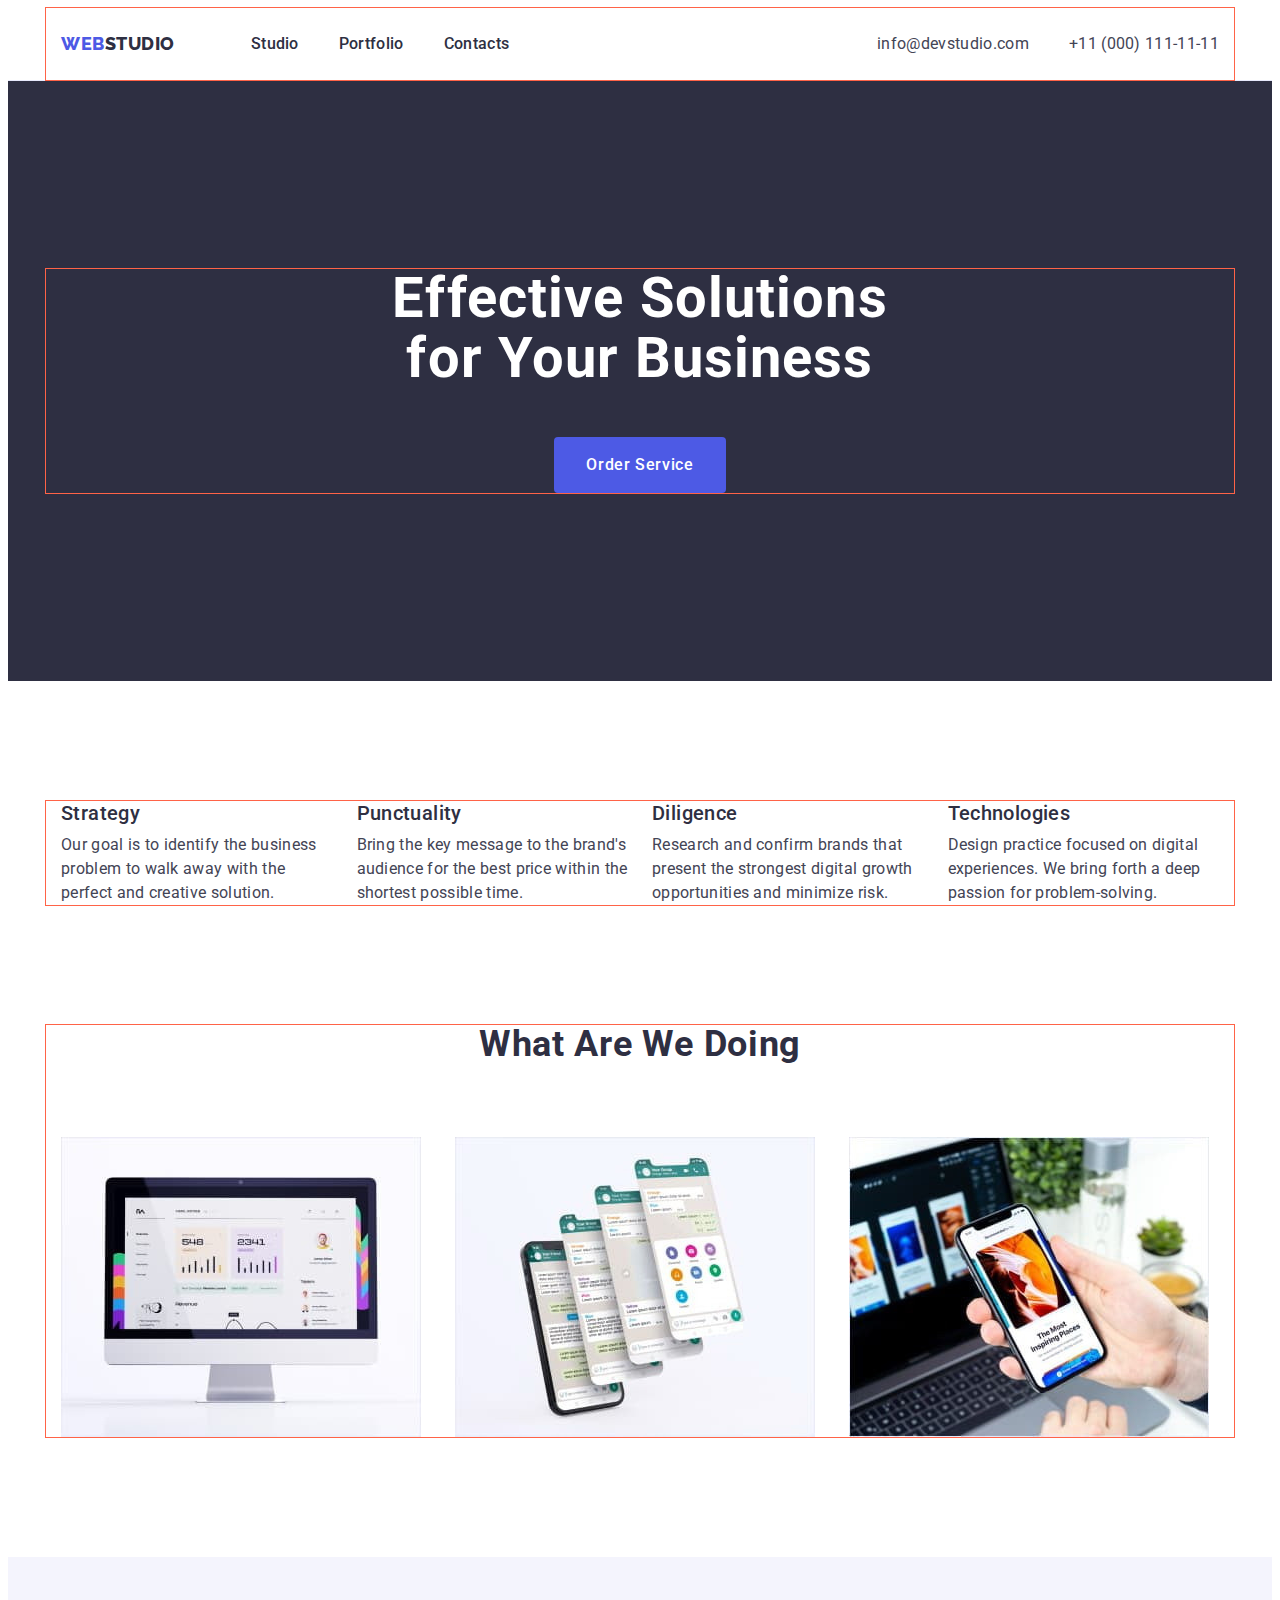
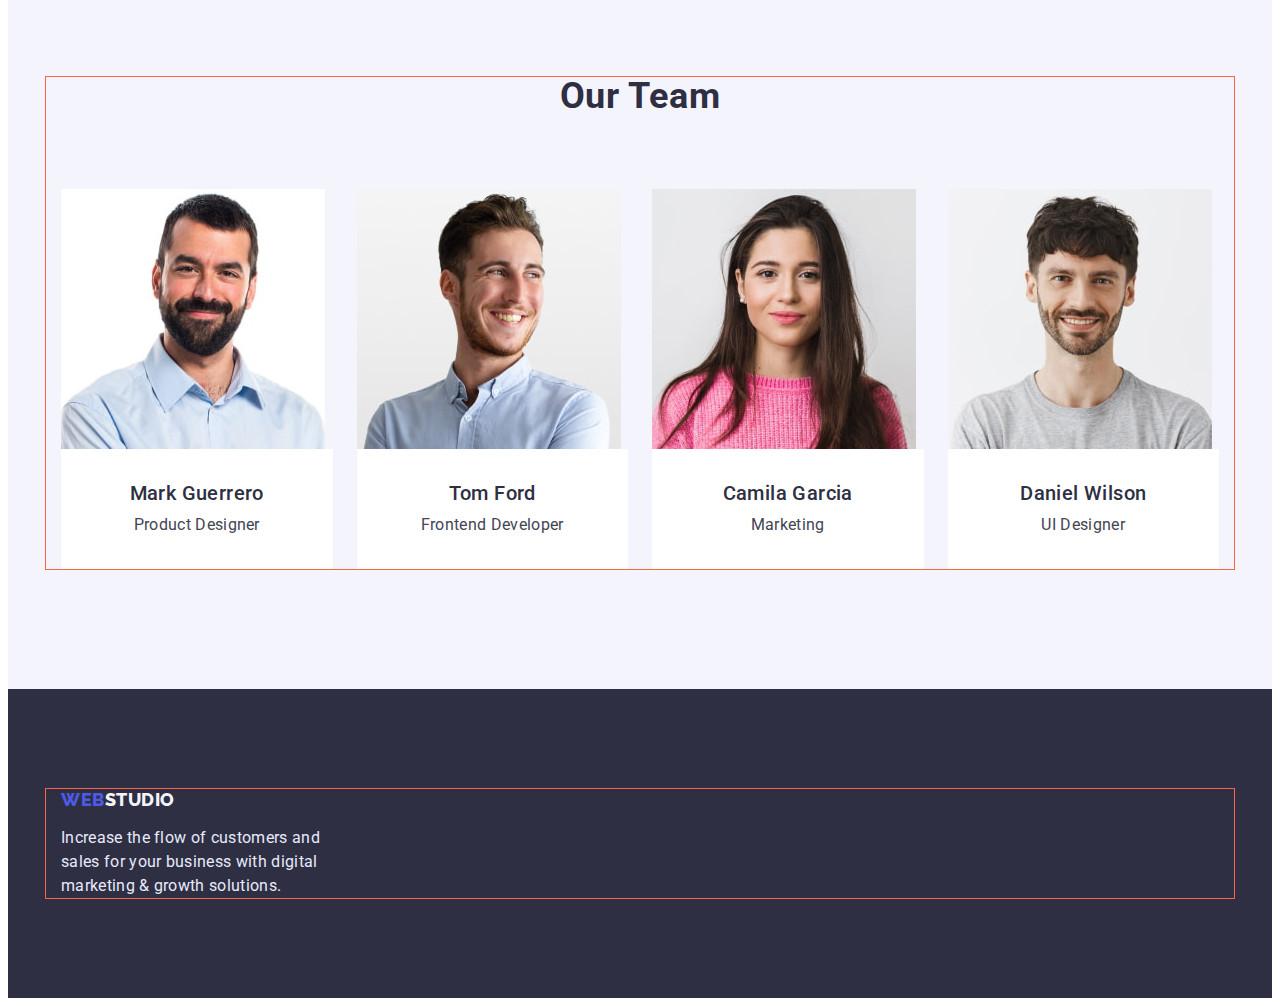
==== index.html @ 6d8f6f59 "Initial commit" ====
<!DOCTYPE html>
<html lang="en">
  <head>
    <meta charset="UTF-8" />
    <meta http-equiv="X-UA-Compatible" content="IE=edge" />
    <meta name="viewport" content="width=device-width, initial-scale=1.0" />
    <title>Web Studio</title>
    <link rel="preconnect" href="https://fonts.googleapis.com" />
    <link rel="preconnect" href="https://fonts.gstatic.com" crossorigin />
    <link
      href="https://fonts.googleapis.com/css2?family=Raleway:wght@800&family=Roboto:wght@400;500;700&display=swap"
      rel="stylesheet"
    />
    <link
      rel="stylesheet"
      href="https://cdnjs.cloudflare.com/ajax/libs/modern-normalize/1.1.0/modern-normalize.min.css"
      integrity="sha512-wpPYUAdjBVSE4KJnH1VR1HeZfpl1ub8YT/NKx4PuQ5NmX2tKuGu6U/JRp5y+Y8XG2tV+wKQpNHVUX03MfMFn9Q=="
      crossorigin="anonymous"
      referrerpolicy="no-referrer"
    />
    <link rel="stylesheet" href="./css/styles.css" />
  </head>
  <body>
    <header class="header">
      <div class="container header-container">
        <nav class="nav">
          <a class="logo link" href="./index.html"
            >Web<span class="header-logo">Studio</span>
          </a>
          <ul class="nav-list list">
            <li class="nav-list-item">
              <a class="nav-link link" href="./index.html">Studio</a>
            </li>
            <li class="nav-list-item">
              <a class="nav-link link" href="./portfolio.html">Portfolio</a>
            </li>
            <li class="nav-list-item">
              <a class="nav-link link" href="">Contacts</a>
            </li>
          </ul>
        </nav>
        <address class="contacts">
          <ul class="contacts-list list">
            <li>
              <a class="contacts-link link" href="mailto:info@devstudio.com"
                >info@devstudio.com</a
              >
            </li>
            <li>
              <a class="contacts-link link" href="tel:+110001111111"
                >+11 (000) 111-11-11</a
              >
            </li>
          </ul>
        </address>
      </div>
    </header>

    <main>
      <!-- Hero -->
      <section class="hero">
        <div class="container">
          <h1 class="hero-heading">Effective Solutions for Your Business</h1>
          <button class="hero-button" type="button">Order Service</button>
        </div>
      </section>

      <!-- About us -->
      <section class="values">
        <div class="container">
          <h2 class="values-heading visually-hidden">About us</h2>
          <ul class="values-list list">
            <li class="values-list-item">
              <h3 class="values-list-heading">Strategy</h3>
              <p class="values-list-text">
                Our goal is to identify the business problem to walk away with
                the perfect and creative solution.
              </p>
            </li>
            <li class="values-list-item">
              <h3 class="values-list-heading">Punctuality</h3>
              <p class="values-list-text">
                Bring the key message to the brand's audience for the best price
                within the shortest possible time.
              </p>
            </li>
            <li class="values-list-item">
              <h3 class="values-list-heading">Diligence</h3>
              <p class="values-list-text">
                Research and confirm brands that present the strongest digital
                growth opportunities and minimize risk.
              </p>
            </li>
            <li class="values-list-item">
              <h3 class="values-list-heading">Technologies</h3>
              <p class="values-list-text">
                Design practice focused on digital experiences. We bring forth a
                deep passion for problem-solving.
              </p>
            </li>
          </ul>
        </div>
      </section>

      <!-- What are we doing -->
      <section class="services">
        <div class="container">
          <h2 class="services-heading">What are we doing</h2>
          <ul class="services-list list">
            <li class="services-list-item">
              <img
                src="./images/img1.jpg"
                alt="desktop design"
                width="360"
                height="300"
              />
            </li>
            <li class="services-list-item">
              <img
                src="./images/img2.jpg"
                alt="mobile design"
                width="360"
                height="300"
              />
            </li>
            <li class="services-list-item">
              <img
                src="./images/img3.jpg"
                alt="desktop and mobile design"
                width="360"
                height="300"
              />
            </li>
          </ul>
        </div>
      </section>

      <!-- Our team -->
      <section class="team">
        <div class="container">
          <h2 class="team-heading">Our Team</h2>
          <ul class="team-list list">
            <li class="team-list-item">
              <img
                src="./images/team-member-1.jpg"
                alt="Mark Guerrero-Product Designer"
                width="264"
                height="260"
              />
              <div class="team-card-footer">
                <h3 class="team-list-heading">Mark Guerrero</h3>
                <p class="team-list-text">Product Designer</p>
              </div>
            </li>
            <li class="team-list-item">
              <img
                src="./images/team-member-2.jpg"
                alt="Tom Ford-Frontend Developer"
                width="264"
                height="260"
              />
              <div class="team-card-footer">
                <h3 class="team-list-heading">Tom Ford</h3>
                <p class="team-list-text">Frontend Developer</p>
              </div>
            </li>
            <li class="team-list-item">
              <img
                src="./images/team-member-3.jpg"
                alt="Camila Garcia-Marketing"
                width="264"
                height="260"
              />
              <div class="team-card-footer">
                <h3 class="team-list-heading">Camila Garcia</h3>
                <p class="team-list-text">Marketing</p>
              </div>
            </li>
            <li class="team-list-item">
              <img
                src="./images/team-member-4.jpg"
                alt="Daniel Wilson-UI Designer"
                width="264"
                height="260"
              />
              <div class="team-card-footer">
                <h3 class="team-list-heading">Daniel Wilson</h3>
                <p class="team-list-text">UI Designer</p>
              </div>
            </li>
          </ul>
        </div>
      </section>
    </main>

    <footer class="footer">
      <div class="container">
        <a class="logo link" href="./index.html"
          >Web<span class="footer-logo">Studio</span>
        </a>
        <p class="footer-text">
          Increase the flow of customers and sales for your business with
          digital marketing & growth solutions.
        </p>
      </div>
    </footer>
  </body>
</html>
---- css/styles.css ----
:root {
  --primary-text-color: #434455;
  --secondary-text-color: #2e2f42;
  --footer-text-color: #e7e9fc;
  --header-logo-color: #2e2f42;
  --footer-logo-color: #f4f4fd;
  --headings-color: #2e2f42;
  --brand-color: #4d5ae5;
  --primary-background-color: #ffffff;
  --secondary-background-color: #f4f4fd;
  --hero-footer-background-color: #2e2f42;
  --accent-color: #404bbf;
  --header-border-color: #e7e9fc;
  --portfolio-card-border-color: #e7e9fc;
}

p,
h1,
h2,
h3 {
  margin: 0;
}

ul {
  padding-left: 0;
  margin: 0;
}

button {
  cursor: pointer;
}

address {
  font-style: normal;
}

img {
  display: block;
  max-width: 100%;
  height: auto;
}

body {
  background-color: var(--primary-background-color);
  color: var(--primary-text-color);
  font-family: 'Roboto', sans-serif;
}

.container {
  width: 1158px;
  padding-right: 15px;
  padding-left: 15px;
  margin: 0 auto;
  outline: 1px solid tomato;
}

.list {
  list-style: none;
}

.link {
  text-decoration: none;
}

.logo {
  color: var(--brand-color);
  font-family: 'Raleway', sans-serif;
  font-weight: 800;
  font-size: 18px;
  line-height: 1.17;
  align-items: center;
  letter-spacing: 0.03em;
  text-transform: uppercase;
}

.visually-hidden {
  position: absolute;
  width: 1px;
  height: 1px;
  margin: -1px;
  border: 0;
  padding: 0;
  white-space: nowrap;
  clip-path: inset(100%);
  clip: rect(0 0 0 0);
  overflow: hidden;
}

/** ------HEADER------ */

.header {
  border-bottom: 1px solid var(--header-border-color);
}

.header-logo {
  margin-right: 76px;

  color: var(--header-logo-color);
}

.header-container {
  display: flex;
  align-items: center;
}

.nav {
  display: flex;
  align-items: center;
}

.nav-list {
  display: flex;
  gap: 40px;
}

.nav-link {
  display: block;
  padding-top: 24px;
  padding-bottom: 24px;

  color: var(--secondary-text-color);
  font-weight: 500;
  font-size: 16px;
  line-height: 1.5;
  letter-spacing: 0.02em;
}
.nav-link:hover,
.nav-link:focus {
  color: var(--accent-color);
}

.contacts {
  display: flex;
  align-items: center;
  margin-left: auto;
}

.contacts-list {
  display: flex;
  align-items: center;
  gap: 40px;
}

.contacts-link {
  display: block;
  padding-top: 24px;
  padding-bottom: 24px;

  color: var(--primary-text-color);
  font-weight: 400;
  font-size: 16px;
  line-height: 1.5;
  letter-spacing: 0.02em;
}

.contacts-link:hover,
.contacts-link:focus {
  color: var(--accent-color);
}

/** ------HERO------ */

.hero {
  padding-top: 188px;
  padding-bottom: 188px;

  background-color: var(--hero-footer-background-color);
}

.hero-heading {
  margin: 0 auto;
  max-width: 496px;
  margin-bottom: 48px;

  color: #ffffff;
  font-size: 56px;
  line-height: 1.07;
  text-align: center;
  letter-spacing: 0.02em;
}

.hero-button {
  display: block;
  margin: 0 auto;
  border: none;
  border-radius: 4px;
  padding: 16px 32px;
  min-width: 169px;

  color: #ffffff;
  background-color: var(--brand-color);
  font-family: inherit;
  font-weight: 500;
  font-size: 16px;
  line-height: 1.5;
  align-items: center;
  letter-spacing: 0.04em;
}

.hero-button:hover,
.hero-button:focus {
  background-color: var(--accent-color);
}

/** ------- What are we doing, Our team H2-HEADING------- */

.services-heading,
.team-heading {
  color: var(--headings-color);

  font-size: 36px;
  line-height: 1.11;
  text-align: center;
  letter-spacing: 0.02em;
  text-transform: capitalize;
}
/** -------ABOUT US------- */

.values {
  padding-top: 120px;
  padding-bottom: 60px;
}

.values-list {
  display: flex;
  gap: 24px;
}

.values-list-item {
  width: calc((100% - 24px * 3) / 4);
}
.values-list-heading {
  margin-bottom: 8px;

  color: var(--headings-color);
  font-weight: 500;
  font-size: 20px;
  line-height: 1.2;
  letter-spacing: 0.02em;
}
.values-list-text {
  font-size: 16px;
  line-height: 1.5;
  letter-spacing: 0.02em;
}

/** ------SERVICES------ */

.services {
  padding-top: 60px;
  padding-bottom: 120px;
}

.services-list {
  display: flex;
  align-items: center;
  gap: 24px;
}

.services-list-item {
  width: calc((100% - 24px * 2) / 3);
}

.services-heading {
  margin-bottom: 72px;
}

/** ------OUR TEAM------ */

.team {
  padding-top: 120px;
  padding-bottom: 120px;

  background-color: var(--secondary-background-color);
}

.team-list {
  display: flex;
  align-items: center;
  gap: 24px;
}

.team-list-item {
  width: calc((100% - 24px * 3) / 4);
}
.team-heading {
  margin-bottom: 72px;
}
.team-list-heading {
  margin-bottom: 8px;

  color: var(--headings-color);
  font-weight: 500;
  font-size: 20px;
  line-height: 1.2;
  text-align: center;
  letter-spacing: 0.02em;
}

.team-list-text {
  font-size: 16px;
  line-height: 1.5;
  text-align: center;
  letter-spacing: 0.02em;
}

.team-card-footer {
  padding: 32px 16px;

  background-color: var(--primary-background-color);
}

/** ------FOOTER------ */

.footer {
  padding-top: 100px;
  padding-bottom: 100px;

  background-color: var(--hero-footer-background-color);
}

.footer-logo {
  color: var(--footer-logo-color);
}

.footer-text {
  max-width: 264px;
  margin-top: 16px;

  font-size: 16px;
  line-height: 1.5;
  letter-spacing: 0.02em;

  color: var(--footer-text-color);
}

/** ------PORTFOLIO------ */

.portfolio {
  padding-top: 96px;
  padding-bottom: 120px;
}

.filter-list {
  margin-bottom: 72px;
  display: flex;
  justify-content: center;
  align-items: center;
  gap: 24px;
}

.portfolio-button {
  padding: 12px 24px;
  border-radius: 4px;

  background-color: #f4f4fd;
  border: 1px solid #e7e9fc;
  color: var(--brand-color);
  font-family: inherit;
  font-weight: 500;
  font-size: 16px;
  line-height: 1.5;
  align-items: center;
  text-align: center;
  letter-spacing: 0.04em;
}

.portfolio-button:hover,
.portfolio-button:focus {
  background-color: var(--accent-color);
  color: #ffffff;
}

.portfolio-list {
  display: flex;
  align-items: center;
  flex-wrap: wrap;
  column-gap: 24px;
  row-gap: 48px;
}

.portfolio-list-item {
  width: calc((100% - 24px * 2) / 3);
}

.portfolio-list-heading {
  margin-bottom: 8px;

  color: var(--headings-color);
  font-weight: 500;
  font-size: 20px;
  line-height: 1.2;
  letter-spacing: 0.02em;
}

.portfolio-list-text {
  color: var(--primary-text-color);
  font-size: 16px;
  line-height: 1.5;
  letter-spacing: 0.02em;
}

.card-footer {
  padding: 32px 0 32px 16px;

  border: 1px solid var(--portfolio-card-border-color);
  border-top: none;
}
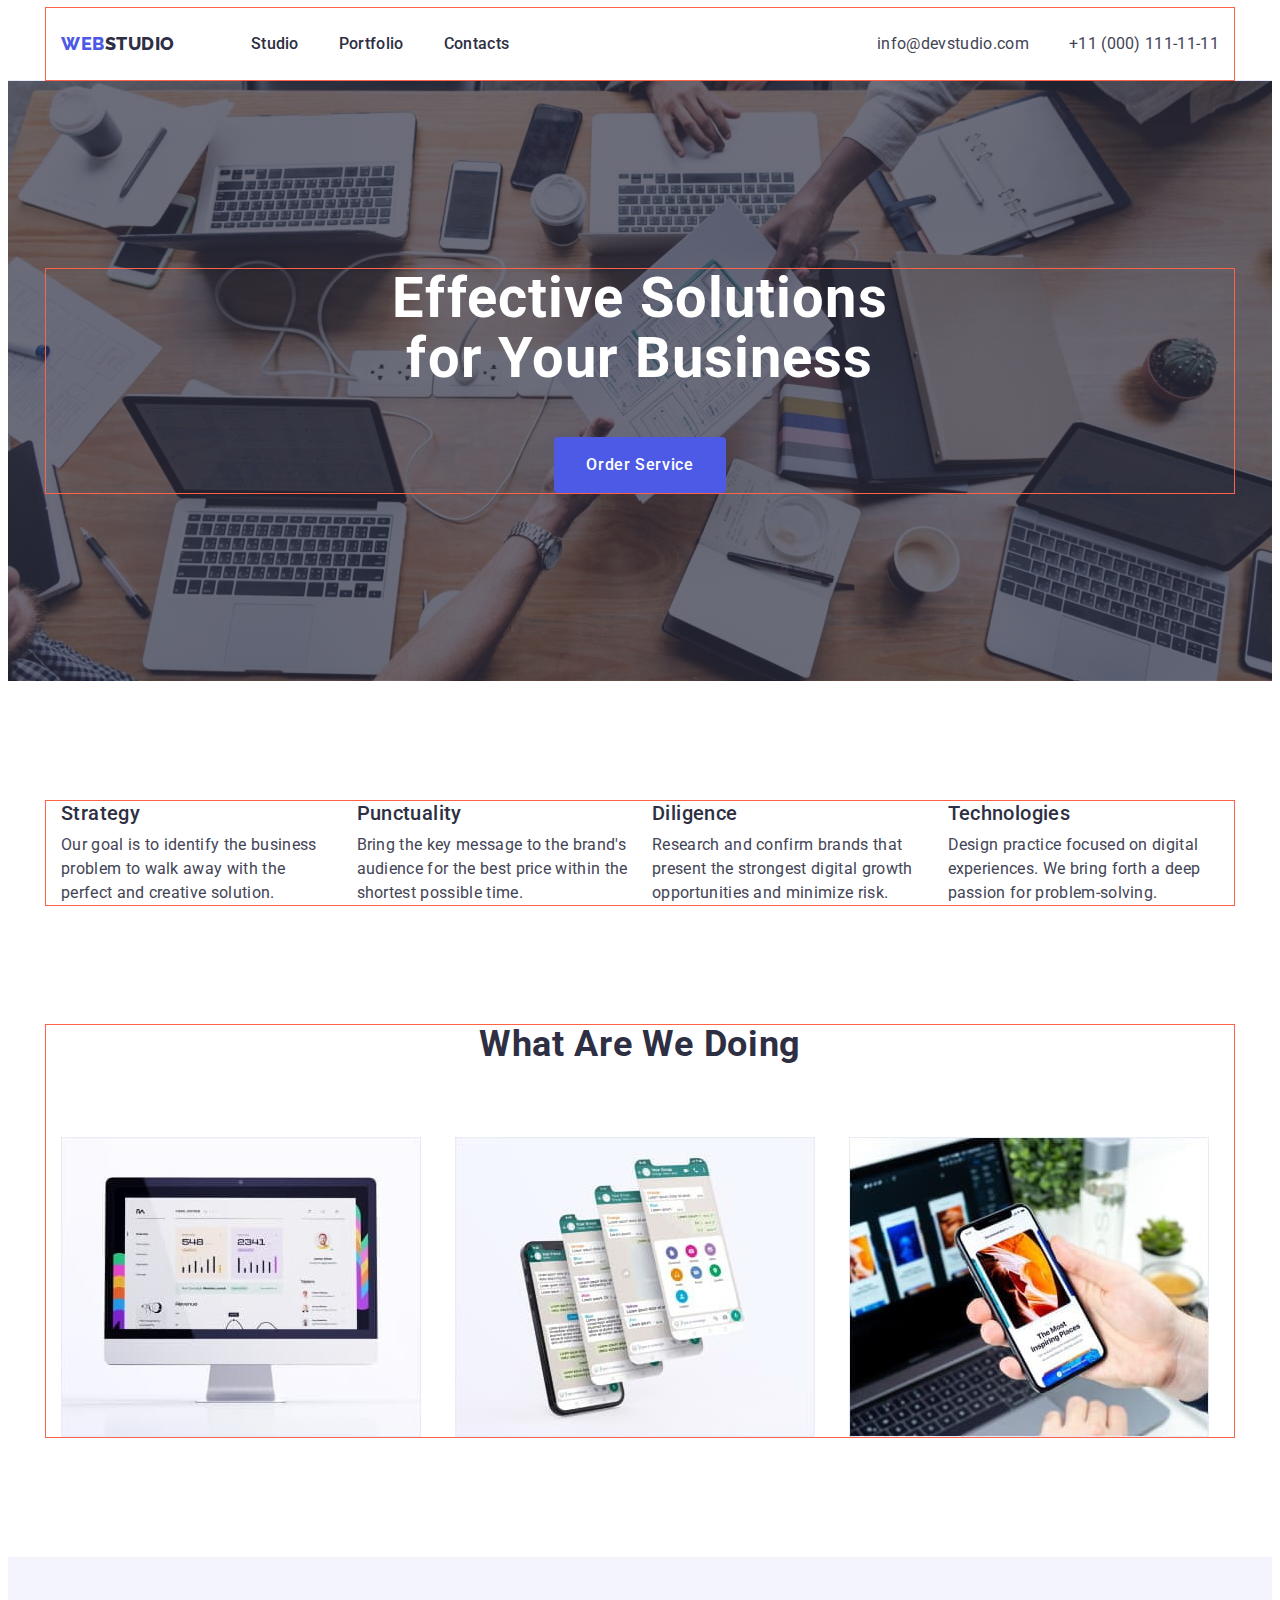
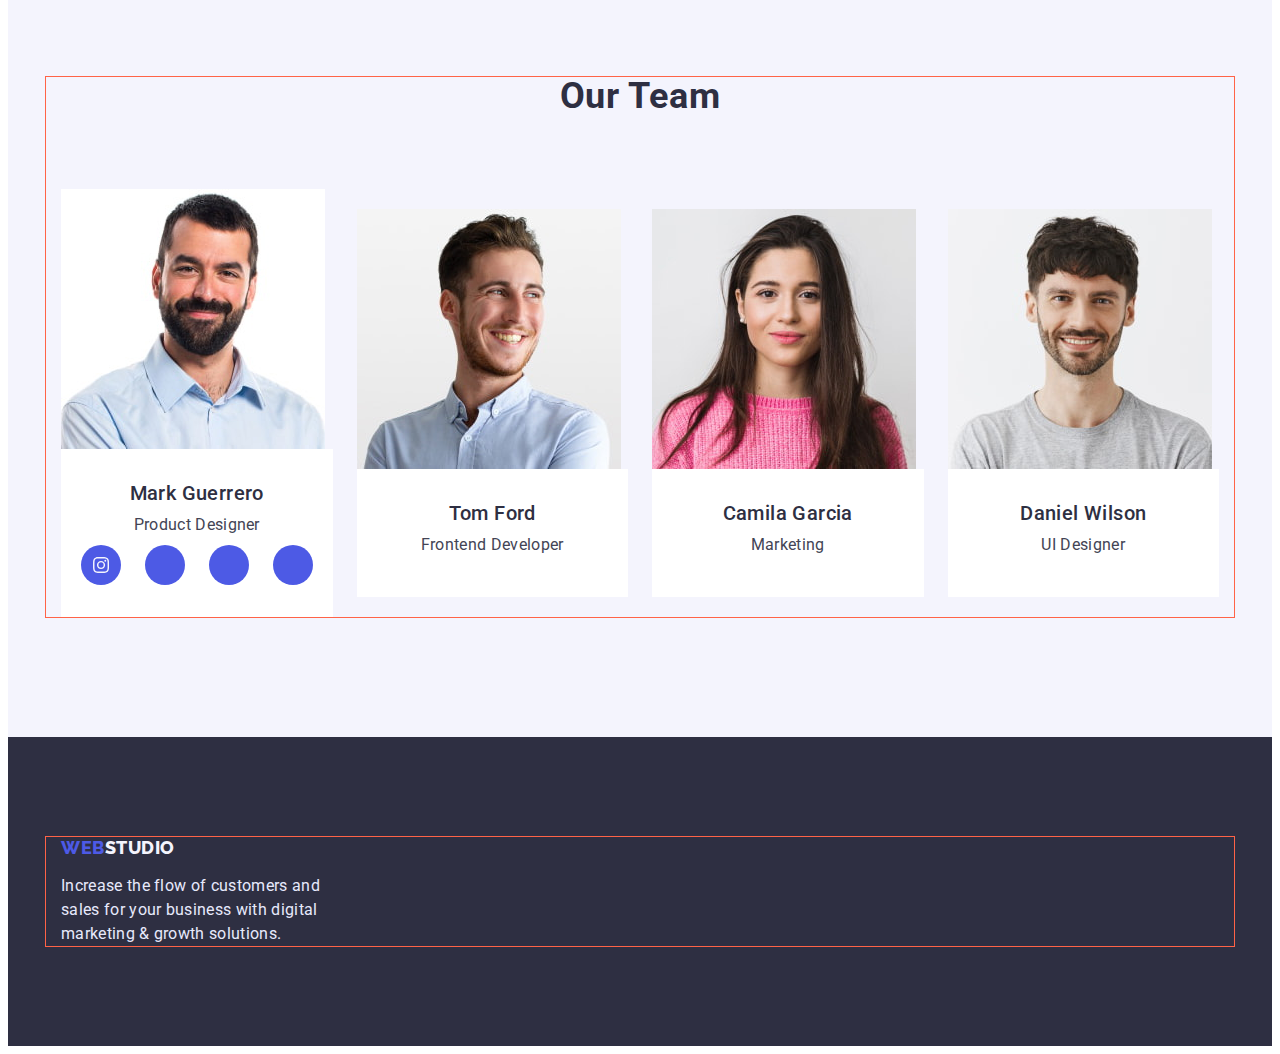
==== commit 3c401456: "Upload html&css" ====
--- a/index.html
+++ b/index.html
@@ -150,6 +150,24 @@
               <div class="team-card-footer">
                 <h3 class="team-list-heading">Mark Guerrero</h3>
                 <p class="team-list-text">Product Designer</p>
+                <ul class="team-soc-list list">
+                  <li class="team-soc-item">
+                    <a class="team-soc-link link" href="">
+                      <svg width="16" height="16" class="team-soc-icon">
+                        <use href="./images/icons.svg#icon-instagram"></use>
+                      </svg>
+                    </a>
+                  </li>
+                  <li class="team-soc-item">
+                    <a class="team-soc-link link" href=""></a>
+                  </li>
+                  <li class="team-soc-item">
+                    <a class="team-soc-link link" href=""></a>
+                  </li>
+                  <li class="team-soc-item">
+                    <a class="team-soc-link link" href=""></a>
+                  </li>
+                </ul>
               </div>
             </li>
             <li class="team-list-item">
--- a/css/styles.css
+++ b/css/styles.css
@@ -165,6 +165,14 @@
   padding-bottom: 188px;
 
   background-color: var(--hero-footer-background-color);
+  background-image: linear-gradient(
+      rgba(46, 47, 66, 0.7),
+      rgba(46, 47, 66, 0.7)
+    ),
+    url(../images/hero-bg.jpg);
+  background-repeat: no-repeat;
+  background-position: center;
+  background-size: cover;
 }
 
 .hero-heading {
@@ -298,6 +306,8 @@
 }
 
 .team-list-text {
+  margin-bottom: 8px;
+
   font-size: 16px;
   line-height: 1.5;
   text-align: center;
@@ -308,6 +318,33 @@
   padding: 32px 16px;
 
   background-color: var(--primary-background-color);
+}
+
+.team-soc-list {
+  display: flex;
+  justify-content: center;
+  gap: 24px;
+}
+
+.team-soc-item {
+  width: 40px;
+  height: 40px;
+}
+.team-soc-link {
+  display: flex;
+  align-items: center;
+  justify-content: center;
+  width: 100%;
+  height: 100%;
+  border-radius: 50%;
+
+  background-color: #4d5ae5;
+}
+.team-soc-icon {
+  fill: #f4f4fd;
+}
+.team-soc-link:hover {
+  background-color: var(--accent-color);
 }
 
 /** ------FOOTER------ */
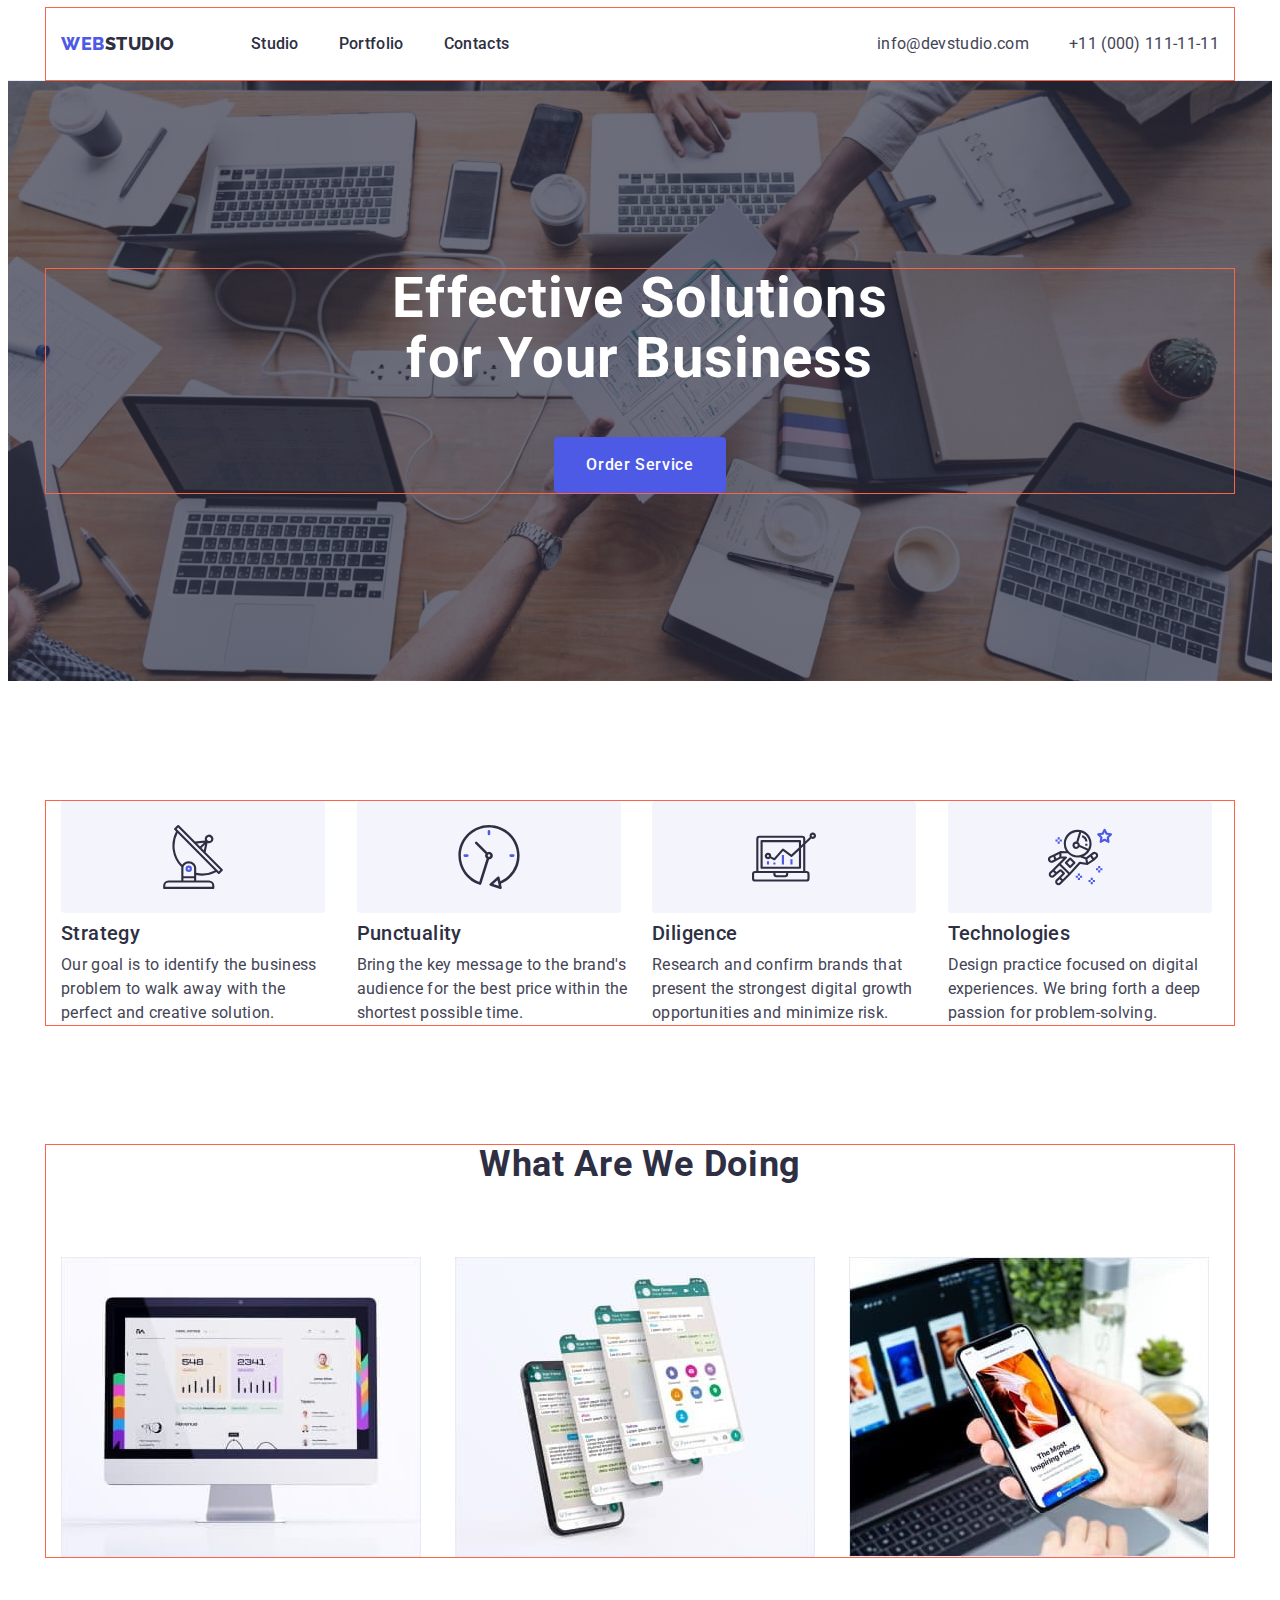
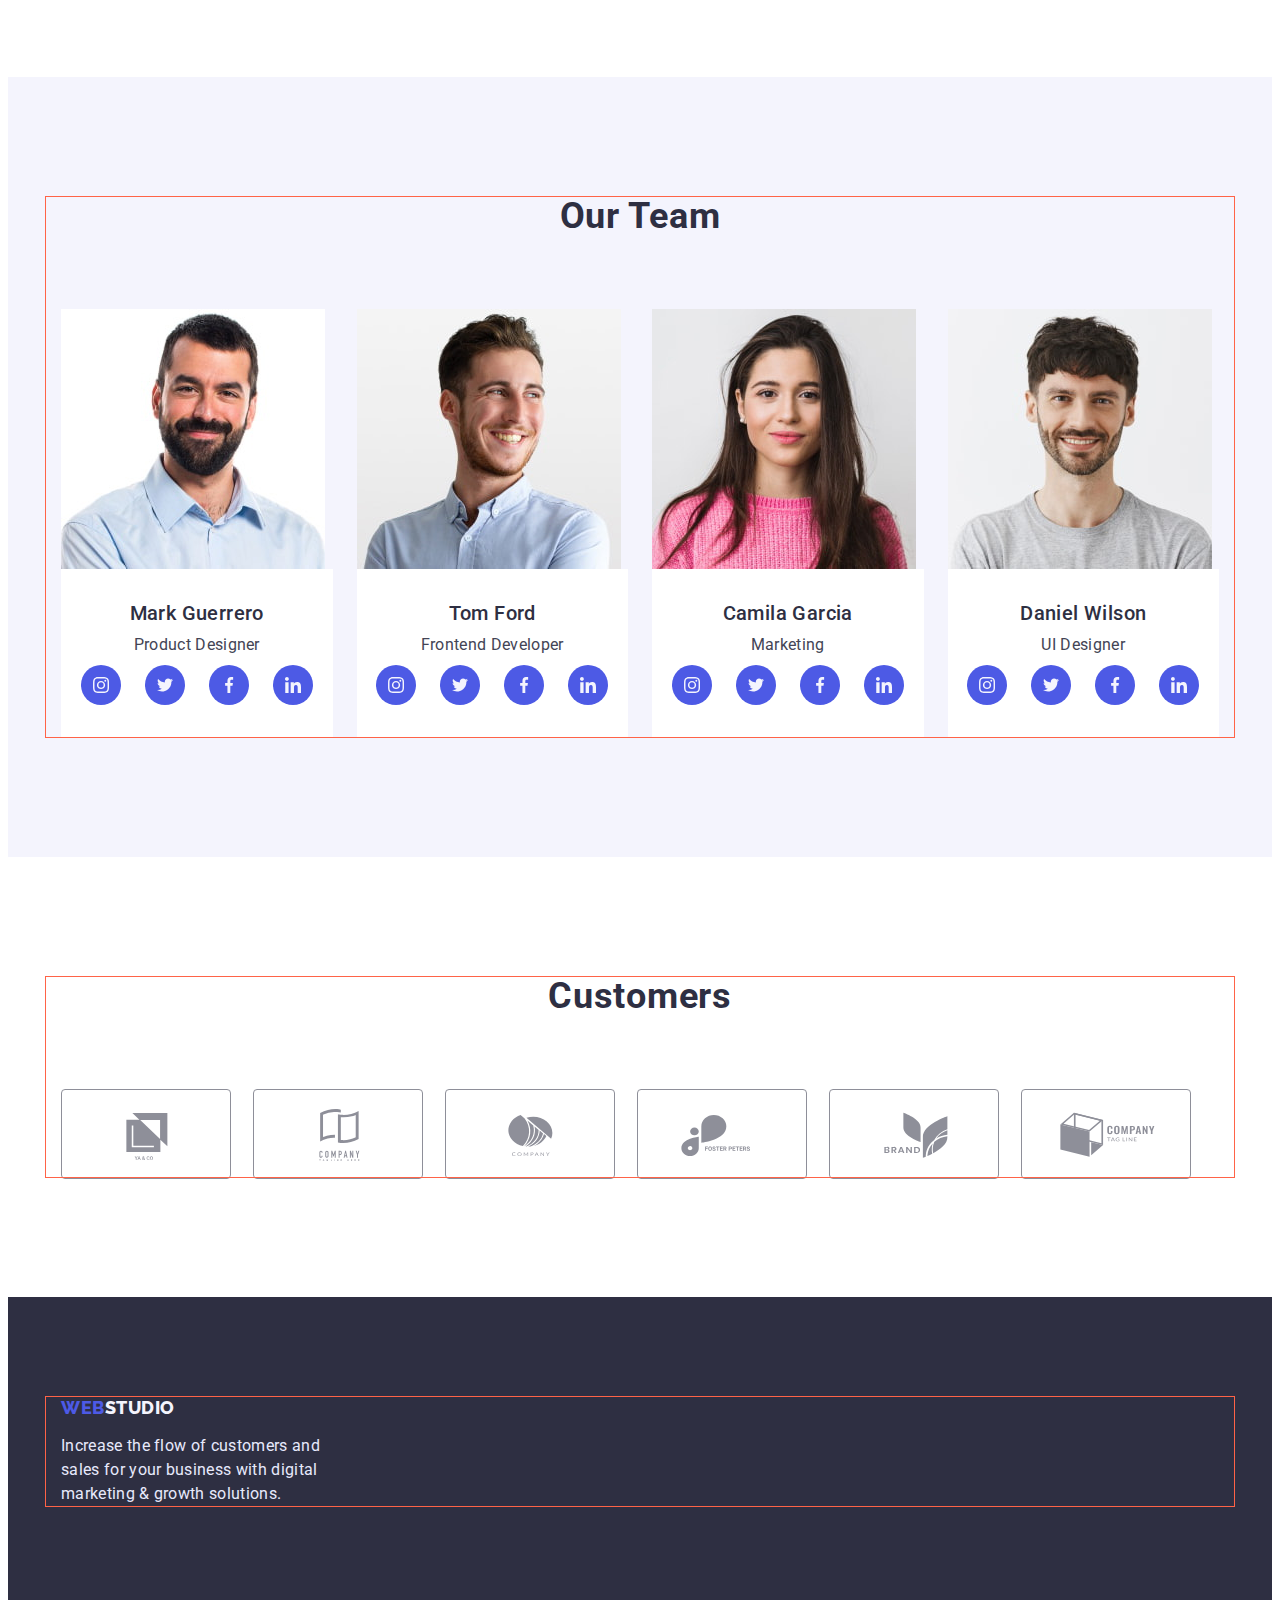
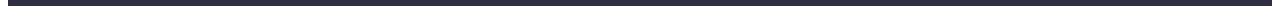
==== commit 21aa252d: "Upload html&css" ====
--- a/index.html
+++ b/index.html
@@ -71,6 +71,11 @@
           <h2 class="values-heading visually-hidden">About us</h2>
           <ul class="values-list list">
             <li class="values-list-item">
+              <div class="icon-wrap">
+                <svg width="64" height="64">
+                  <use href="./images/icons.svg#icon-values-antenna"></use>
+                </svg>
+              </div>
               <h3 class="values-list-heading">Strategy</h3>
               <p class="values-list-text">
                 Our goal is to identify the business problem to walk away with
@@ -78,6 +83,11 @@
               </p>
             </li>
             <li class="values-list-item">
+              <div class="icon-wrap">
+                <svg width="64" height="64">
+                  <use href="./images/icons.svg#icon-values-clock"></use>
+                </svg>
+              </div>
               <h3 class="values-list-heading">Punctuality</h3>
               <p class="values-list-text">
                 Bring the key message to the brand's audience for the best price
@@ -85,6 +95,11 @@
               </p>
             </li>
             <li class="values-list-item">
+              <div class="icon-wrap">
+                <svg width="64" height="64">
+                  <use href="./images/icons.svg#icon-values-diagram"></use>
+                </svg>
+              </div>
               <h3 class="values-list-heading">Diligence</h3>
               <p class="values-list-text">
                 Research and confirm brands that present the strongest digital
@@ -92,6 +107,11 @@
               </p>
             </li>
             <li class="values-list-item">
+              <div class="icon-wrap">
+                <svg width="64" height="64">
+                  <use href="./images/icons.svg#icon-values-astronaut"></use>
+                </svg>
+              </div>
               <h3 class="values-list-heading">Technologies</h3>
               <p class="values-list-text">
                 Design practice focused on digital experiences. We bring forth a
@@ -159,13 +179,25 @@
                     </a>
                   </li>
                   <li class="team-soc-item">
-                    <a class="team-soc-link link" href=""></a>
-                  </li>
-                  <li class="team-soc-item">
-                    <a class="team-soc-link link" href=""></a>
-                  </li>
-                  <li class="team-soc-item">
-                    <a class="team-soc-link link" href=""></a>
+                    <a class="team-soc-link link" href="">
+                      <svg width="16" height="16" class="team-soc-icon">
+                        <use href="./images/icons.svg#icon-twitter"></use>
+                      </svg>
+                    </a>
+                  </li>
+                  <li class="team-soc-item">
+                    <a class="team-soc-link link" href="">
+                      <svg width="16" height="16" class="team-soc-icon">
+                        <use href="./images/icons.svg#icon-facebook"></use>
+                      </svg>
+                    </a>
+                  </li>
+                  <li class="team-soc-item">
+                    <a class="team-soc-link link" href="">
+                      <svg width="16" height="16" class="team-soc-icon">
+                        <use href="./images/icons.svg#icon-linkedin"></use>
+                      </svg>
+                    </a>
                   </li>
                 </ul>
               </div>
@@ -180,6 +212,36 @@
               <div class="team-card-footer">
                 <h3 class="team-list-heading">Tom Ford</h3>
                 <p class="team-list-text">Frontend Developer</p>
+                <ul class="team-soc-list list">
+                  <li class="team-soc-item">
+                    <a class="team-soc-link link" href="">
+                      <svg width="16" height="16" class="team-soc-icon">
+                        <use href="./images/icons.svg#icon-instagram"></use>
+                      </svg>
+                    </a>
+                  </li>
+                  <li class="team-soc-item">
+                    <a class="team-soc-link link" href="">
+                      <svg width="16" height="16" class="team-soc-icon">
+                        <use href="./images/icons.svg#icon-twitter"></use>
+                      </svg>
+                    </a>
+                  </li>
+                  <li class="team-soc-item">
+                    <a class="team-soc-link link" href="">
+                      <svg width="16" height="16" class="team-soc-icon">
+                        <use href="./images/icons.svg#icon-facebook"></use>
+                      </svg>
+                    </a>
+                  </li>
+                  <li class="team-soc-item">
+                    <a class="team-soc-link link" href="">
+                      <svg width="16" height="16" class="team-soc-icon">
+                        <use href="./images/icons.svg#icon-linkedin"></use>
+                      </svg>
+                    </a>
+                  </li>
+                </ul>
               </div>
             </li>
             <li class="team-list-item">
@@ -192,6 +254,36 @@
               <div class="team-card-footer">
                 <h3 class="team-list-heading">Camila Garcia</h3>
                 <p class="team-list-text">Marketing</p>
+                <ul class="team-soc-list list">
+                  <li class="team-soc-item">
+                    <a class="team-soc-link link" href="">
+                      <svg width="16" height="16" class="team-soc-icon">
+                        <use href="./images/icons.svg#icon-instagram"></use>
+                      </svg>
+                    </a>
+                  </li>
+                  <li class="team-soc-item">
+                    <a class="team-soc-link link" href="">
+                      <svg width="16" height="16" class="team-soc-icon">
+                        <use href="./images/icons.svg#icon-twitter"></use>
+                      </svg>
+                    </a>
+                  </li>
+                  <li class="team-soc-item">
+                    <a class="team-soc-link link" href="">
+                      <svg width="16" height="16" class="team-soc-icon">
+                        <use href="./images/icons.svg#icon-facebook"></use>
+                      </svg>
+                    </a>
+                  </li>
+                  <li class="team-soc-item">
+                    <a class="team-soc-link link" href="">
+                      <svg width="16" height="16" class="team-soc-icon">
+                        <use href="./images/icons.svg#icon-linkedin"></use>
+                      </svg>
+                    </a>
+                  </li>
+                </ul>
               </div>
             </li>
             <li class="team-list-item">
@@ -204,7 +296,87 @@
               <div class="team-card-footer">
                 <h3 class="team-list-heading">Daniel Wilson</h3>
                 <p class="team-list-text">UI Designer</p>
-              </div>
+                <ul class="team-soc-list list">
+                  <li class="team-soc-item">
+                    <a class="team-soc-link link" href="">
+                      <svg width="16" height="16" class="team-soc-icon">
+                        <use href="./images/icons.svg#icon-instagram"></use>
+                      </svg>
+                    </a>
+                  </li>
+                  <li class="team-soc-item">
+                    <a class="team-soc-link link" href="">
+                      <svg width="16" height="16" class="team-soc-icon">
+                        <use href="./images/icons.svg#icon-twitter"></use>
+                      </svg>
+                    </a>
+                  </li>
+                  <li class="team-soc-item">
+                    <a class="team-soc-link link" href="">
+                      <svg width="16" height="16" class="team-soc-icon">
+                        <use href="./images/icons.svg#icon-facebook"></use>
+                      </svg>
+                    </a>
+                  </li>
+                  <li class="team-soc-item">
+                    <a class="team-soc-link link" href="">
+                      <svg width="16" height="16" class="team-soc-icon">
+                        <use href="./images/icons.svg#icon-linkedin"></use>
+                      </svg>
+                    </a>
+                  </li>
+                </ul>
+              </div>
+            </li>
+          </ul>
+        </div>
+      </section>
+      <!-- Customers -->
+      <section class="customers">
+        <div class="container">
+          <h2 class="customers-heading">Customers</h2>
+          <ul class="customers-list list">
+            <li class="customers-list-item">
+              <a class="customers-link link" href="">
+                <svg width="104" height="56" class="customers-icon">
+                  <use href="./images/icons.svg#icon-customers-logo-1"></use>
+                </svg>
+              </a>
+            </li>
+            <li class="customers-list-item">
+              <a class="customers-link link" href="">
+                <svg width="104" height="56" class="customers-icon">
+                  <use href="./images/icons.svg#icon-customers-logo-2"></use>
+                </svg>
+              </a>
+            </li>
+            <li class="customers-list-item">
+              <a class="customers-link link" href="">
+                <svg width="104" height="56" class="customers-icon">
+                  <use href="./images/icons.svg#icon-customers-logo-3"></use>
+                </svg>
+              </a>
+            </li>
+            <li class="customers-list-item">
+              <a class="customers-link link" href="">
+                <svg width="104" height="56" class="customers-icon">
+                  <use href="./images/icons.svg#icon-customers-logo-4"></use>
+                </svg>
+              </a>
+            </li>
+            <li class="customers-list-item">
+              <a class="customers-link link" href="">
+                <svg width="104" height="56" class="customers-icon">
+                  <use href="./images/icons.svg#icon-customers-logo-5"></use>
+                </svg>
+              </a>
+            </li>
+            <li class="customers-list-item">
+              <a class="customers-link link" href="">
+                <svg width="104" height="56" class="customers-icon">
+                  <use href="./images/icons.svg#icon-customers-logo-6"></use>
+                </svg>
+              </a>
             </li>
           </ul>
         </div>
--- a/css/styles.css
+++ b/css/styles.css
@@ -210,10 +210,11 @@
   background-color: var(--accent-color);
 }
 
-/** ------- What are we doing, Our team H2-HEADING------- */
+/** ------- What are we doing, Our team, Customers H2-HEADING------- */
 
 .services-heading,
-.team-heading {
+.team-heading,
+.customers-heading {
   color: var(--headings-color);
 
   font-size: 36px;
@@ -238,6 +239,7 @@
   width: calc((100% - 24px * 3) / 4);
 }
 .values-list-heading {
+  margin-top: 8px;
   margin-bottom: 8px;
 
   color: var(--headings-color);
@@ -250,6 +252,16 @@
   font-size: 16px;
   line-height: 1.5;
   letter-spacing: 0.02em;
+}
+.icon-wrap {
+  display: flex;
+  align-items: center;
+  justify-content: center;
+  width: 264px;
+  height: 112px;
+  border-radius: 4px;
+
+  background-color: #f4f4fd;
 }
 
 /** ------SERVICES------ */
@@ -340,11 +352,48 @@
 
   background-color: #4d5ae5;
 }
-.team-soc-icon {
-  fill: #f4f4fd;
-}
-.team-soc-link:hover {
+
+.team-soc-link:is(:hover, :focus) {
   background-color: var(--accent-color);
+}
+
+/**--------CUSTOMERS-------- */
+
+.customers {
+  padding-top: 120px;
+  padding-bottom: 120px;
+}
+.customers-heading {
+  margin-bottom: 72px;
+}
+
+.customers-list {
+  display: flex;
+  align-items: center;
+  gap: 24px;
+}
+
+.customers-list-item {
+  width: 168px;
+  height: 88px;
+}
+.customers-link {
+  display: flex;
+  align-items: center;
+  justify-content: center;
+  width: 168px;
+  height: 88px;
+  border: 1px solid #8e8f99;
+  border-radius: 4px;
+}
+.customers-icon {
+  fill: #8e8f99;
+}
+.customers-link:is(:hover, :focus) {
+  border-color: var(--accent-color);
+}
+.customers-link:is(:hover, :focus) .customers-icon {
+  fill: var(--accent-color);
 }
 
 /** ------FOOTER------ */
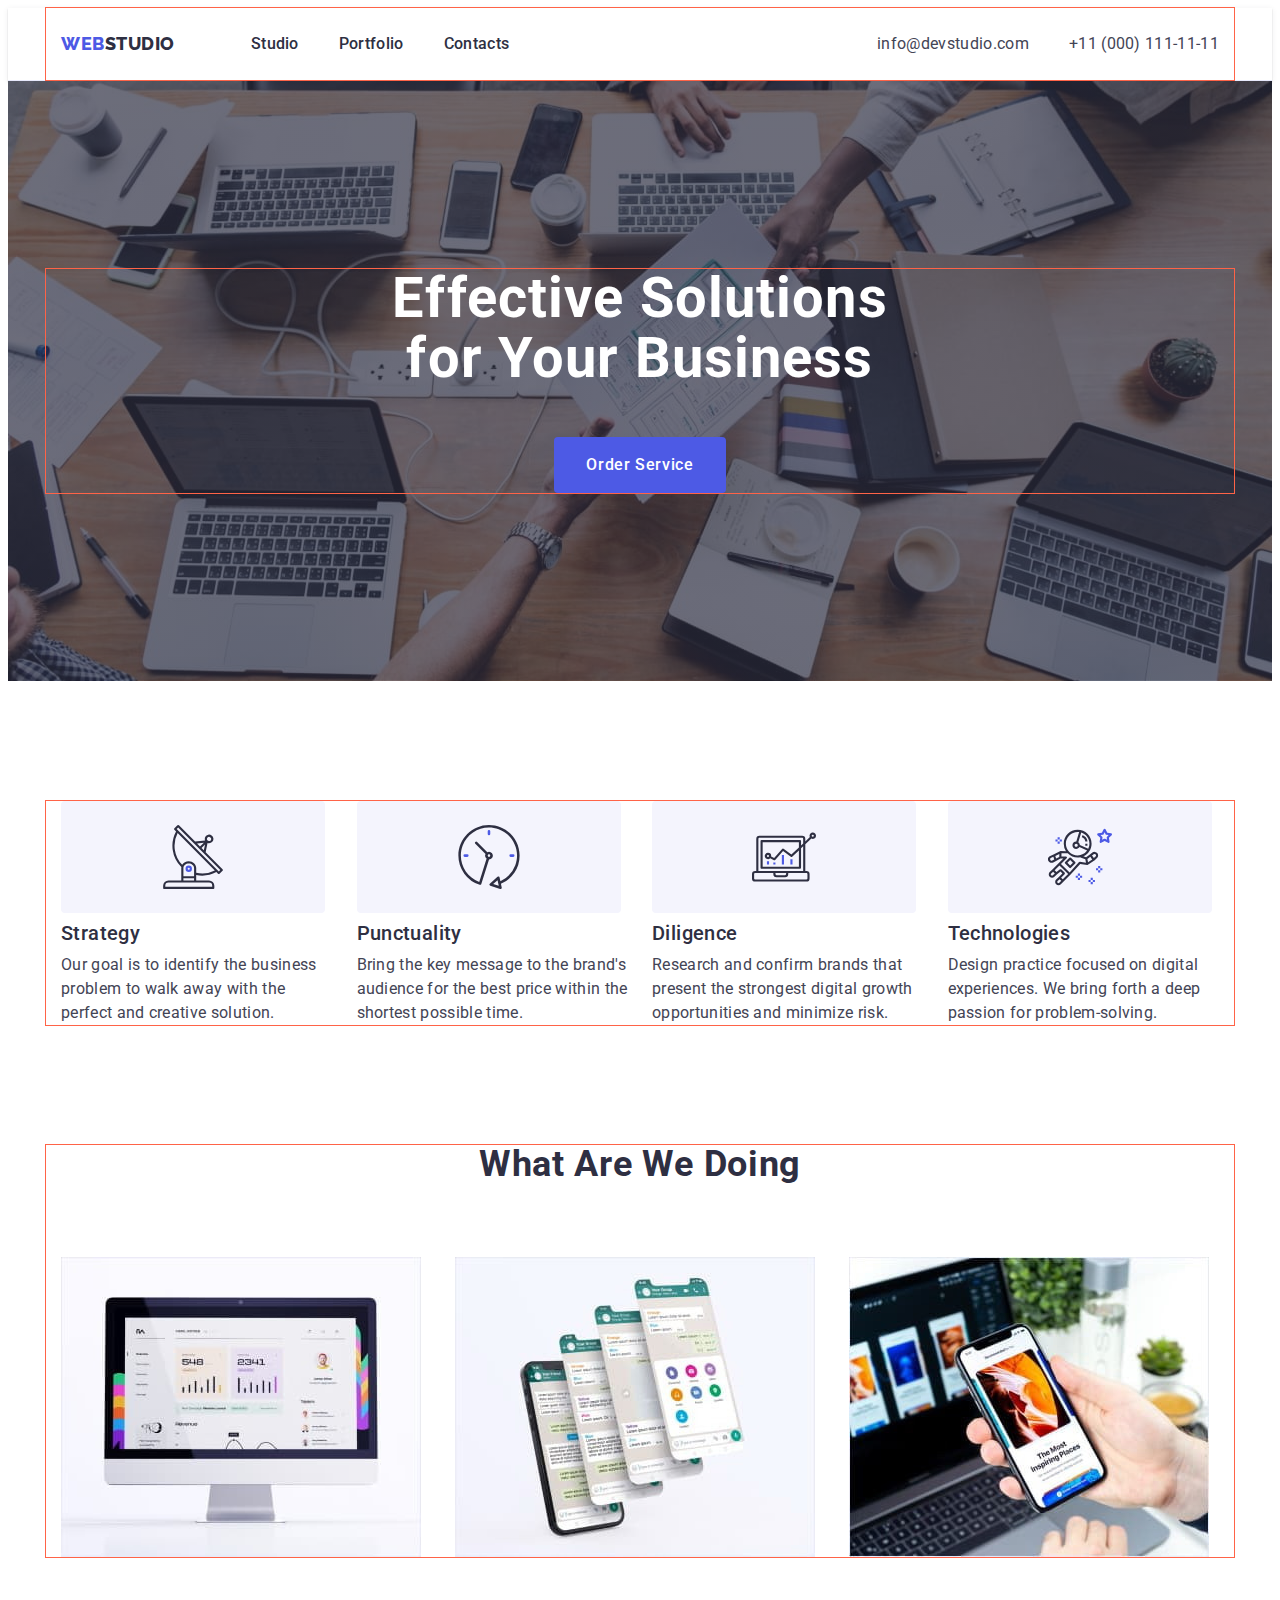
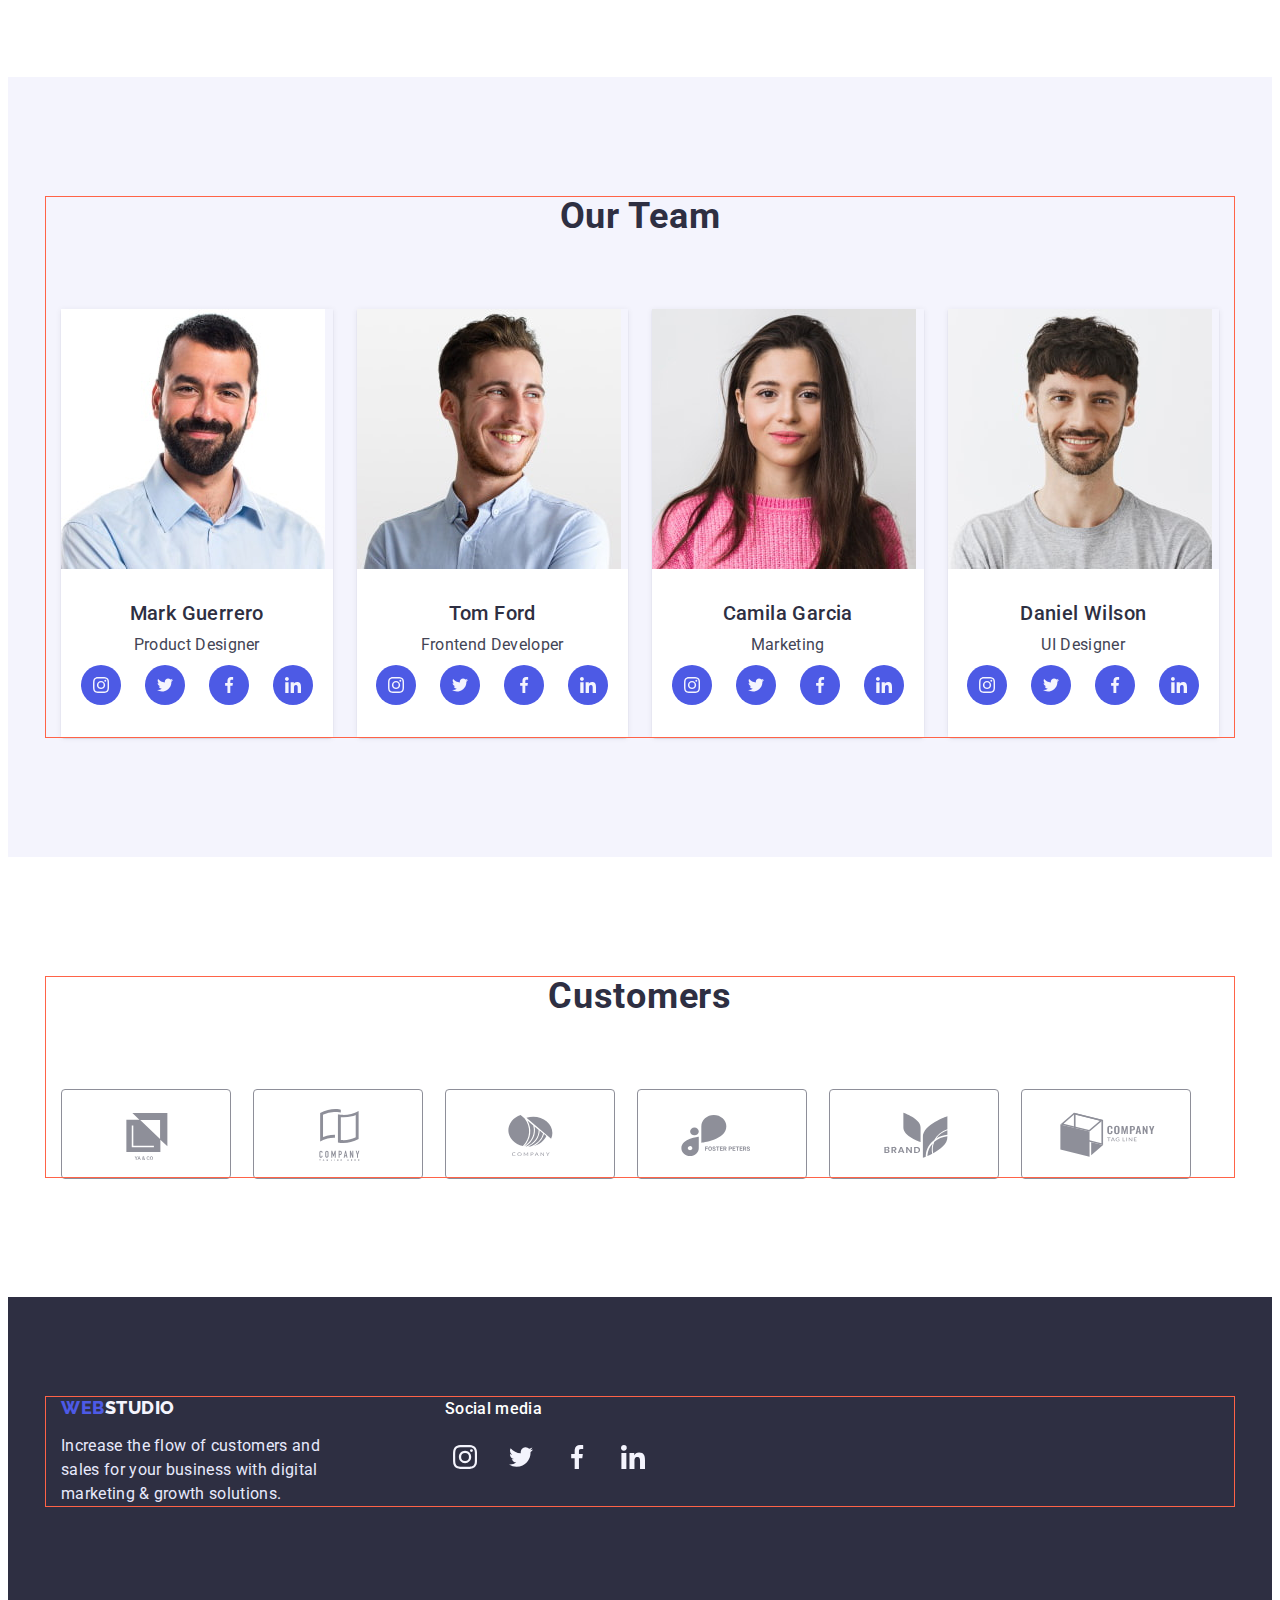
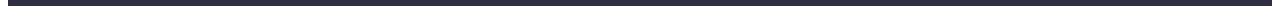
==== commit 829f396e: "Update html&css" ====
--- a/index.html
+++ b/index.html
@@ -384,14 +384,49 @@
     </main>
 
     <footer class="footer">
-      <div class="container">
-        <a class="logo link" href="./index.html"
-          >Web<span class="footer-logo">Studio</span>
-        </a>
-        <p class="footer-text">
-          Increase the flow of customers and sales for your business with
-          digital marketing & growth solutions.
-        </p>
+      <div class="container footer-container">
+        <div class="logo-wrap">
+          <a class="logo link" href="./index.html"
+            >Web<span class="footer-logo">Studio</span>
+          </a>
+          <p class="footer-text">
+            Increase the flow of customers and sales for your business with
+            digital marketing & growth solutions.
+          </p>
+        </div>
+        <div class="social-links-wrap">
+          <p class="footer-second-text">Social media</p>
+          <ul class="social-links-list list">
+            <li class="social-links-item">
+              <a href="" class="social-link link">
+                <svg width="24" height="24" class="social-link-icon">
+                  <use href="./images/icons.svg#icon-instagram"></use>
+                </svg>
+              </a>
+            </li>
+            <li class="social-links-item">
+              <a href="" class="social-link link">
+                <svg width="24" height="24" class="social-link-icon">
+                  <use href="./images/icons.svg#icon-twitter"></use>
+                </svg>
+              </a>
+            </li>
+            <li class="social-links-item">
+              <a href="" class="social-link link">
+                <svg width="24" height="24" class="social-link-icon">
+                  <use href="./images/icons.svg#icon-facebook"></use>
+                </svg>
+              </a>
+            </li>
+            <li class="social-links-item">
+              <a href="" class="social-link link">
+                <svg width="24" height="24" class="social-link-icon">
+                  <use href="./images/icons.svg#icon-linkedin"></use>
+                </svg>
+              </a>
+            </li>
+          </ul>
+        </div>
       </div>
     </footer>
   </body>
--- a/css/styles.css
+++ b/css/styles.css
@@ -90,6 +90,8 @@
 
 .header {
   border-bottom: 1px solid var(--header-border-color);
+  box-shadow: 0px 2px 1px rgba(46, 47, 66, 0.08),
+    0px 1px 1px rgba(46, 47, 66, 0.16), 0px 1px 6px rgba(46, 47, 66, 0.08);
 }
 
 .header-logo {
@@ -161,6 +163,7 @@
 /** ------HERO------ */
 
 .hero {
+  max-width: 1440px;
   padding-top: 188px;
   padding-bottom: 188px;
 
@@ -302,6 +305,9 @@
 
 .team-list-item {
   width: calc((100% - 24px * 3) / 4);
+  box-shadow: 0px 1px 6px rgba(46, 47, 66, 0.08),
+    0px 1px 1px rgba(46, 47, 66, 0.16), 0px 2px 1px rgba(46, 47, 66, 0.08);
+  border-radius: 0px 0px 4px 4px;
 }
 .team-heading {
   margin-bottom: 72px;
@@ -419,6 +425,45 @@
 
   color: var(--footer-text-color);
 }
+.footer-container {
+  display: flex;
+}
+.logo-wrap {
+  margin-right: 120px;
+}
+.social-links-wrap {
+}
+.footer-second-text {
+  margin-bottom: 16px;
+
+  color: #ffffff;
+  font-weight: 500;
+  font-size: 16px;
+  line-height: 1.5;
+  letter-spacing: 0.02em;
+}
+.social-links-list {
+  display: flex;
+  gap: 16px;
+}
+
+.social-links-item {
+  width: 40px;
+  height: 40px;
+}
+.social-link {
+  display: flex;
+  align-items: center;
+  justify-content: center;
+  width: 40px;
+  height: 40px;
+  border-radius: 50%;
+
+  background-color: transparent;
+}
+.social-link:is(:hover, :focus) {
+  background-color: #31d0aa;
+}
 
 /** ------PORTFOLIO------ */
 
@@ -455,6 +500,8 @@
 .portfolio-button:focus {
   background-color: var(--accent-color);
   color: #ffffff;
+  box-shadow: 0px 3px 1px rgba(0, 0, 0, 0.1), 0px 2px 1px rgba(0, 0, 0, 0.08),
+    0px 2px 2px rgba(0, 0, 0, 0.12);
 }
 
 .portfolio-list {
@@ -468,6 +515,13 @@
 .portfolio-list-item {
   width: calc((100% - 24px * 2) / 3);
 }
+.portfolio-list-link {
+  display: block;
+}
+.portfolio-list-link:is(:hover, :focus) {
+  box-shadow: 0px 1px 6px rgba(46, 47, 66, 0.08),
+    0px 1px 1px rgba(46, 47, 66, 0.16), 0px 2px 1px rgba(46, 47, 66, 0.08);
+}
 
 .portfolio-list-heading {
   margin-bottom: 8px;
